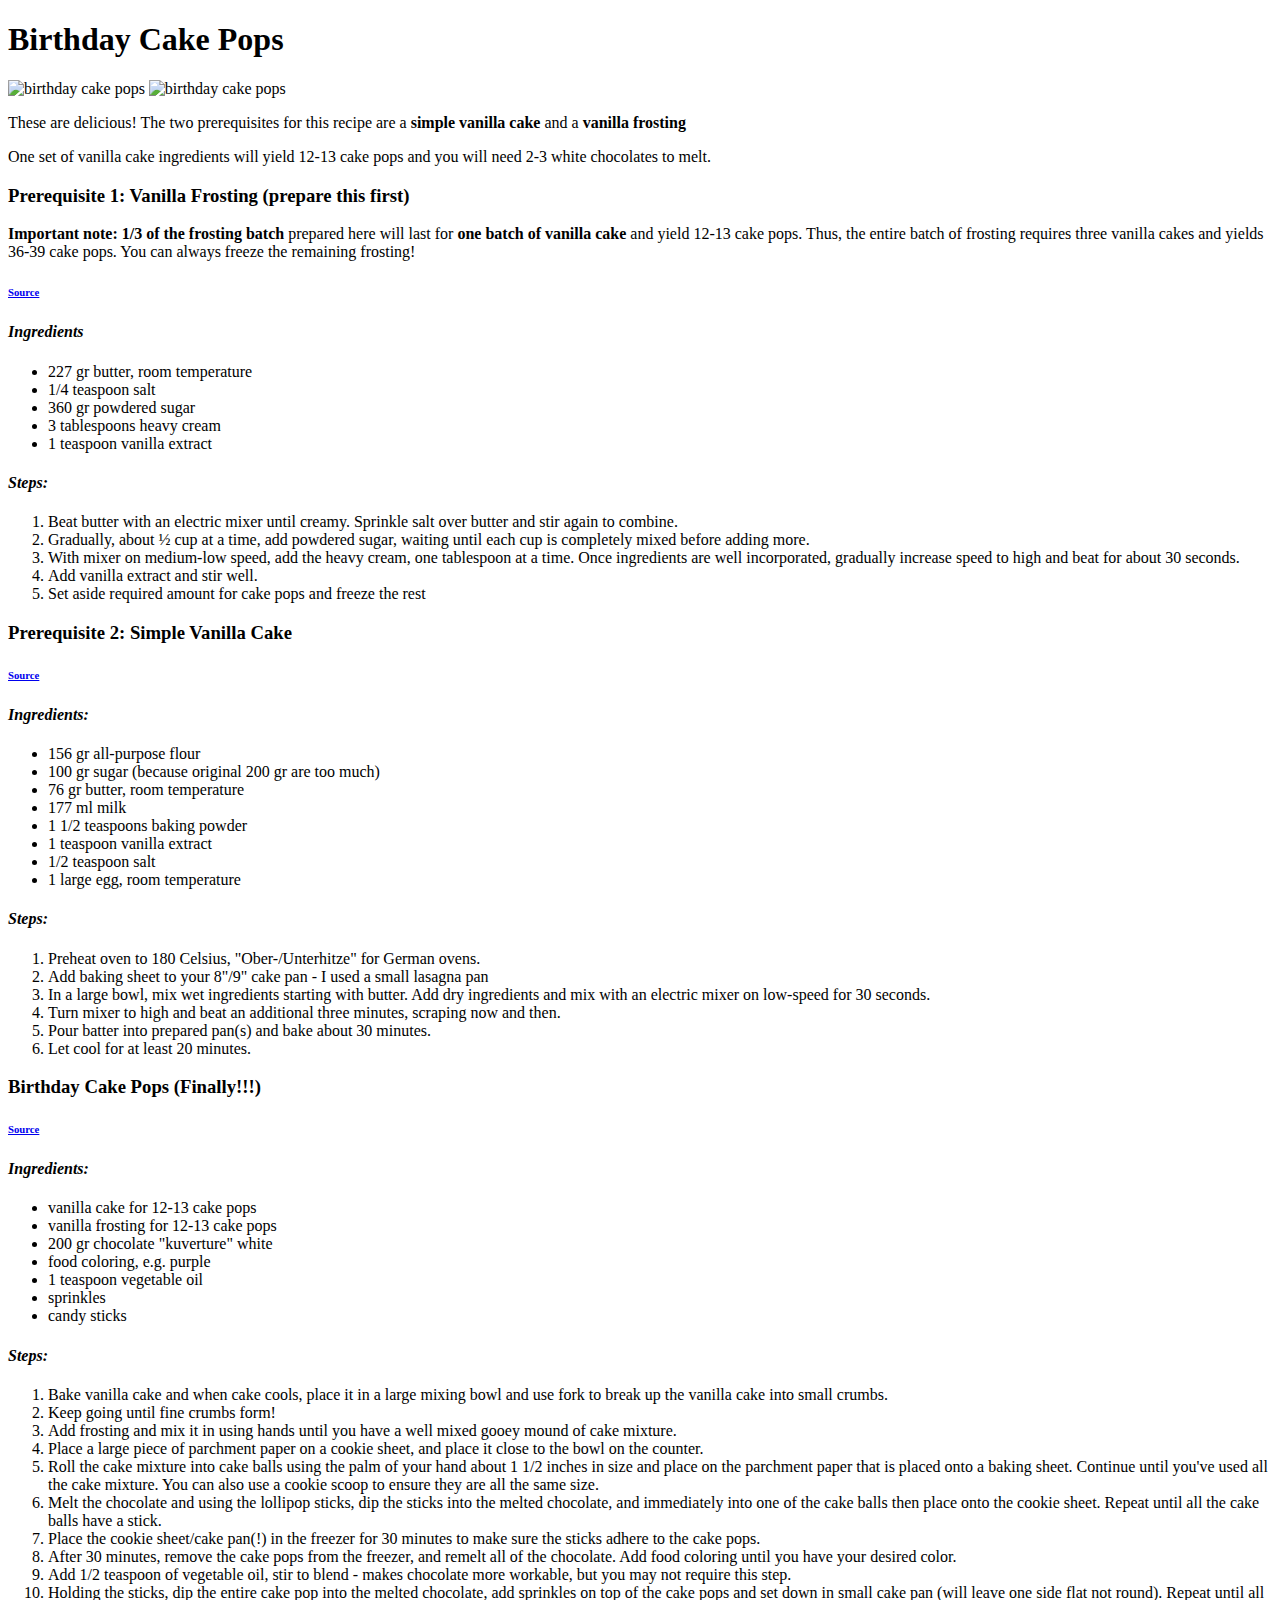
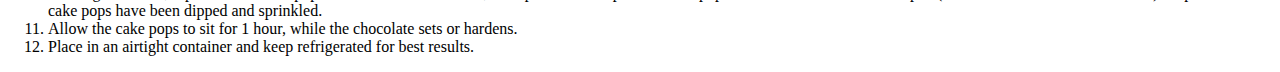
==== recipes/birthday_cake_pops.html @ c75761c3 "Update full recipe for BDay Cake Pops" ====
<!DOCTYPE html>
<html lang="en">
<head>
    <meta charset="UTF-8">
    <meta name="viewport" content="width=device-width, initial-scale=1.0">
    <title>Birthday Cake Pops</title>
</head>
<body>
    <h1>Birthday Cake Pops</h1>
    <img src="../images/birthday_cake_pops.webp" alt="birthday cake pops" height="480" width="320">
    <img src="../images/birthday_cake_pops_2.webp" alt="birthday cake pops" height="480" width="320">
    <p>These are delicious! The two prerequisites for this recipe are a <strong>simple vanilla cake</strong> and a <strong>vanilla frosting</strong></p>
    <p>One set of vanilla cake ingredients will yield 12-13 cake pops and you will need 2-3 white chocolates to melt.</p>
    <h3>Prerequisite 1: Vanilla Frosting <strong>(prepare this first)</strong></h3>
    <p><strong>Important note: 1/3 of the frosting batch</strong> prepared here will last for <strong>one batch of vanilla cake</strong> and yield 12-13 cake pops. Thus, the entire batch of frosting requires three vanilla cakes and yields 36-39 cake pops. You can always freeze the remaining frosting!</p>
    <h6><a href="https://sugarspunrun.com/vanilla-frosting-recipe/" target="_blank" rel="noopener noreferrer">Source</a></h6>
    <h4><em>Ingredients</em></h4>
    <ul>
        <li>227 gr butter, room temperature</li>
        <li>1/4 teaspoon salt</li>
        <li>360 gr powdered sugar</li>
        <li>3 tablespoons heavy cream</li>
        <li>1 teaspoon vanilla extract</li>
    </ul>
    <h4><em>Steps:</em></h4>
    <ol>
        <li>Beat butter with an electric mixer until creamy. Sprinkle salt over butter and stir again to combine.</li>
        <li>Gradually, about ½ cup at a time, add powdered sugar, waiting until each cup is completely mixed before adding more.</li>
        <li>With mixer on medium-low speed, add the heavy cream, one tablespoon at a time. Once ingredients are well incorporated, gradually increase speed to high and beat for about 30 seconds.</li>
        <li>Add vanilla extract and stir well.</li>
        <li>Set aside required amount for cake pops and freeze the rest</li>
    </ol>

    <h3>Prerequisite 2: Simple Vanilla Cake</h3>
    <h6><a href="https://frugalhausfrau.com/2016/01/29/basic-betty-crocker-white-cake/" target="_blank" rel="noopener noreferrer">Source</a></h6>
    <h4><em>Ingredients:</em></h4>
    <ul>
        <li>156 gr all-purpose flour</li>
        <li>100 gr sugar (because original 200 gr are too much)</li>
        <li>76 gr butter, room temperature</li>
        <li>177 ml milk</li>
        <li>1 1/2 teaspoons baking powder</li>
        <li>1 teaspoon vanilla extract</li>
        <li>1/2 teaspoon salt</li>
        <li>1 large egg, room temperature</li>
    </ul>
    <h4><em>Steps:</em></h4>
    <ol>
        <li>Preheat oven to 180 Celsius, "Ober-/Unterhitze" for German ovens.</li>
        <li>Add baking sheet to your 8"/9" cake pan - I used a small lasagna pan</li>
        <li>In a large bowl, mix wet ingredients starting with butter. Add dry ingredients and mix with an electric mixer on low-speed for 30 seconds.
        <li>Turn mixer to high and beat an additional three minutes, scraping now and then.</li>
        <li>Pour batter into prepared pan(s) and bake about 30 minutes.</li>
        <li>Let cool for at least 20 minutes.</li>
    </ol>

    <h3>Birthday Cake Pops (Finally!!!)</h3>
    <h6><a href="https://www.simplisticallyliving.com/copycat-starbucks-birthday-cake-pops/" target="_blank" rel="noopener noreferrer">Source</a></h6>
    <h4><em>Ingredients:</em></h4>
    <ul>
        <li>vanilla cake for 12-13 cake pops</li>
        <li>vanilla frosting for 12-13 cake pops</li>
        <li>200 gr chocolate "kuverture" white</li>
        <li>food coloring, e.g. purple</li>
        <li>1 teaspoon vegetable oil</li>
        <li>sprinkles</li>
        <li>candy sticks</li>
    </ul>
    <h4><em>Steps:</em></h4>
    <ol>
        <li>Bake vanilla cake and when cake cools, place it in a large mixing bowl and use fork to break up the vanilla cake into small crumbs.</li>
        <li>Keep going until fine crumbs form!</li>
        <li>Add frosting and mix it in using hands until you have a well mixed gooey mound of cake mixture.</li>
        <li>Place a large piece of parchment paper on a cookie sheet, and place it close to the bowl on the counter.</li>
        <li>Roll the cake mixture into cake balls using the palm of your hand about 1 1/2 inches in size and place on the parchment paper that is placed onto a baking sheet. Continue until you've used all the cake mixture. You can also use a cookie scoop to ensure they are all the same size.</li>
        <li>Melt the chocolate and using the lollipop sticks, dip the sticks into the melted chocolate, and immediately into one of the cake balls then place onto the cookie sheet. Repeat until all the cake balls have a stick.</li>
        <li>Place the cookie sheet/cake pan(!) in the freezer for 30 minutes to make sure the sticks adhere to the cake pops.</li>
        <li>After 30 minutes, remove the cake pops from the freezer, and remelt all of the chocolate. Add food coloring until you have your desired color.</li>
        <li>Add 1/2 teaspoon of vegetable oil, stir to blend - makes chocolate more workable, but you may not require this step.</li>
        <li>Holding the sticks, dip the entire cake pop into the melted chocolate, add sprinkles on top of the cake pops and set down in small cake pan (will leave one side flat not round). Repeat until all cake pops have been dipped and sprinkled.</li>
        <li>Allow the cake pops to sit for 1 hour, while the chocolate sets or hardens.</li>
        <li>Place in an airtight container and keep refrigerated for best results.</li>
    </ol>
</body>
</html>


<!-- 1) Heading 2) Image (Size!) 3) Description
4) Ingredients (heading) unordered list
5) Steps (heading) ordered list -->
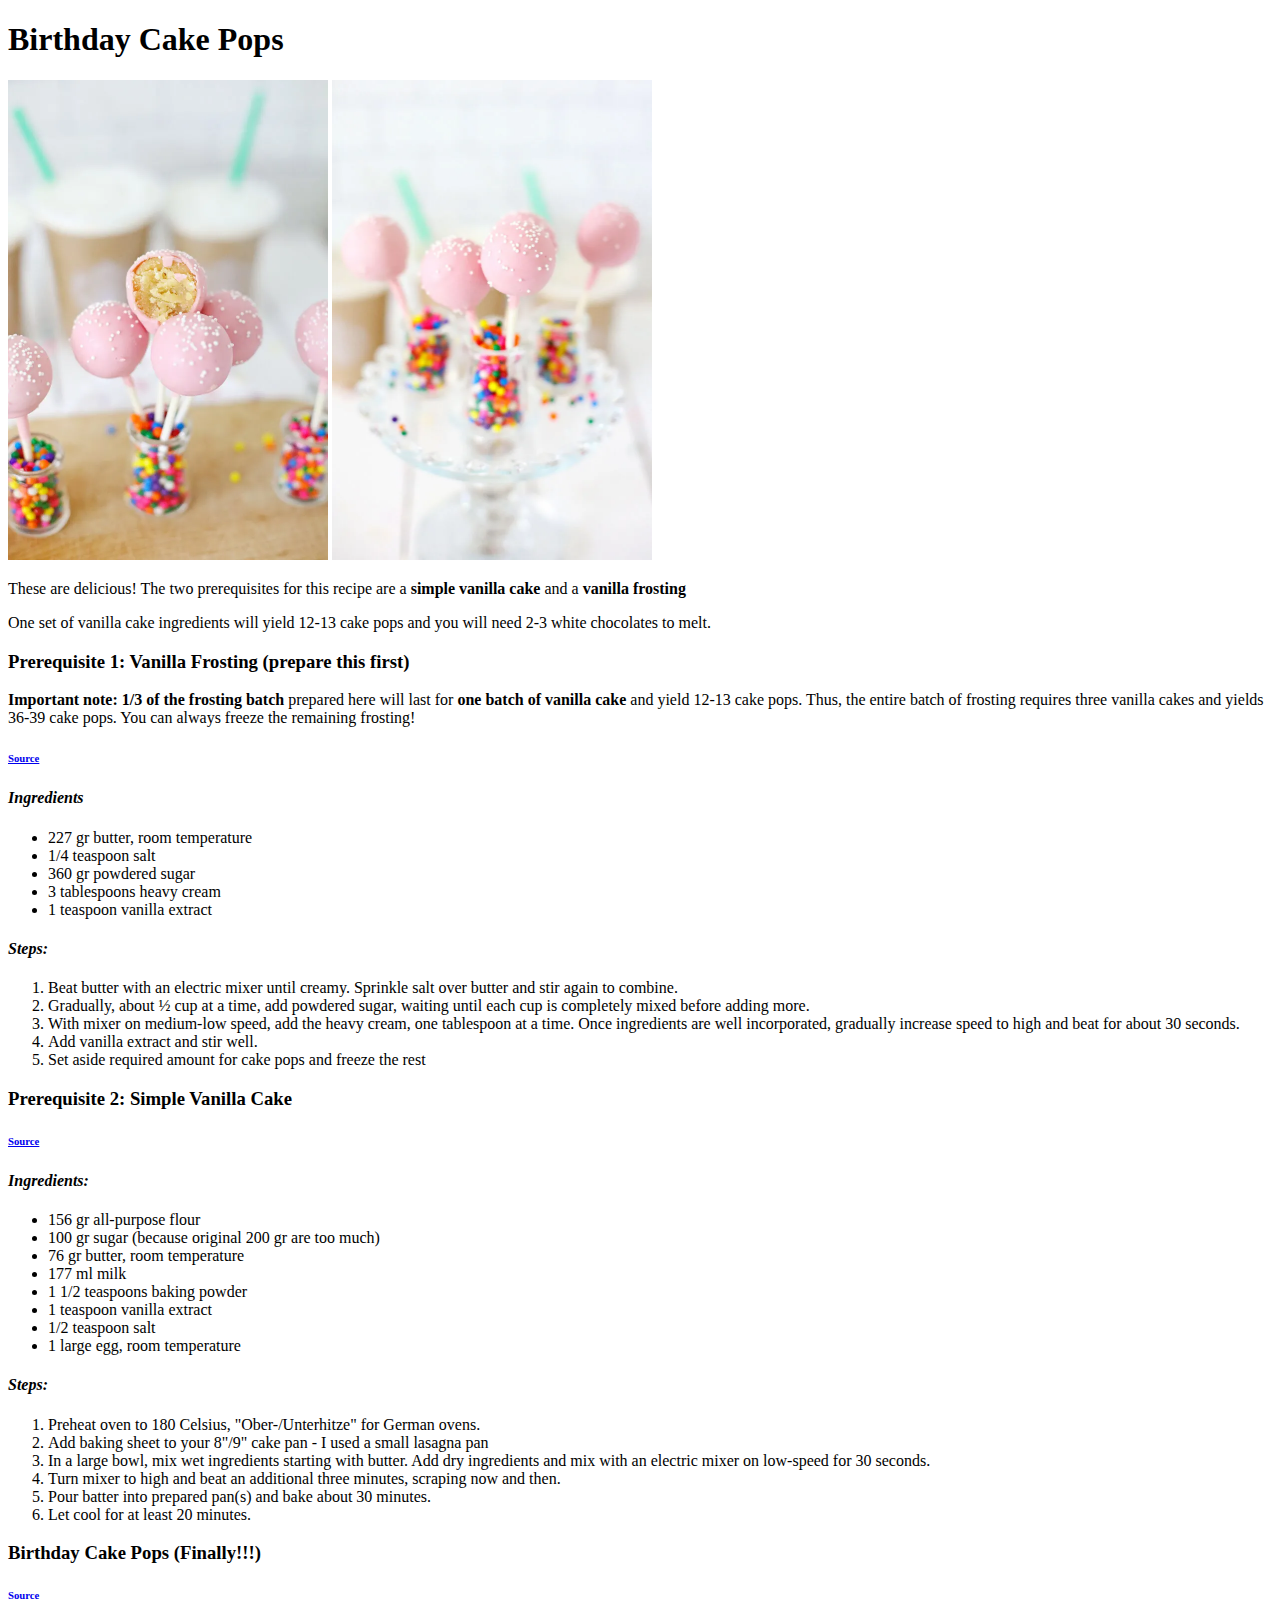
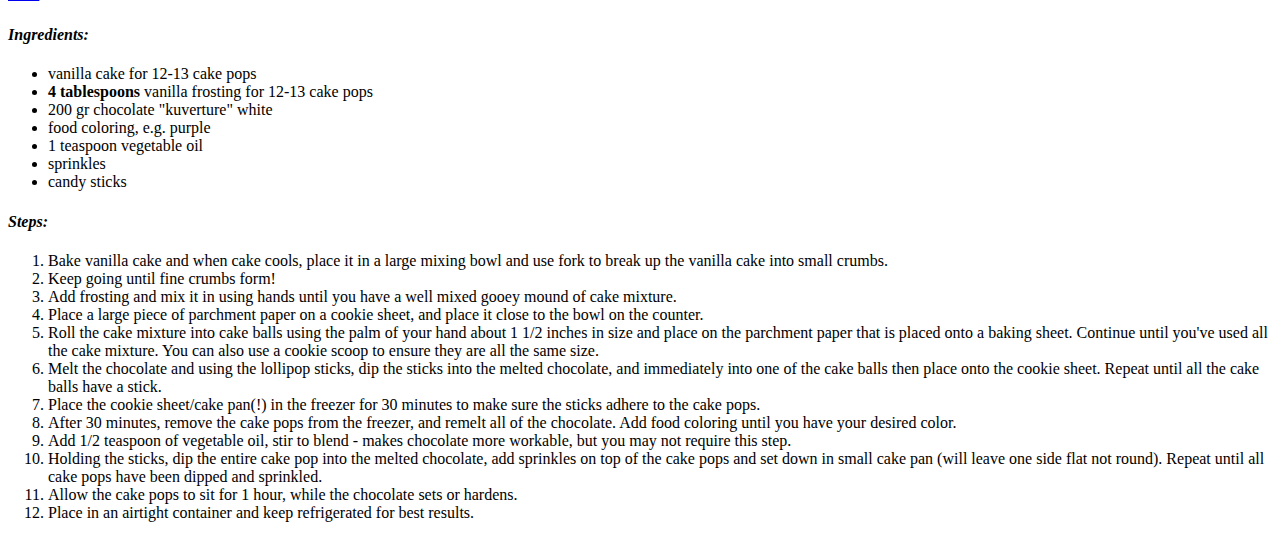
==== commit 59290e95: "Add missing ingredient" ====
--- a/recipes/birthday_cake_pops.html
+++ b/recipes/birthday_cake_pops.html
@@ -59,7 +59,7 @@
     <h4><em>Ingredients:</em></h4>
     <ul>
         <li>vanilla cake for 12-13 cake pops</li>
-        <li>vanilla frosting for 12-13 cake pops</li>
+        <li><strong>4 tablespoons</strong> vanilla frosting for 12-13 cake pops</li>
         <li>200 gr chocolate "kuverture" white</li>
         <li>food coloring, e.g. purple</li>
         <li>1 teaspoon vegetable oil</li>
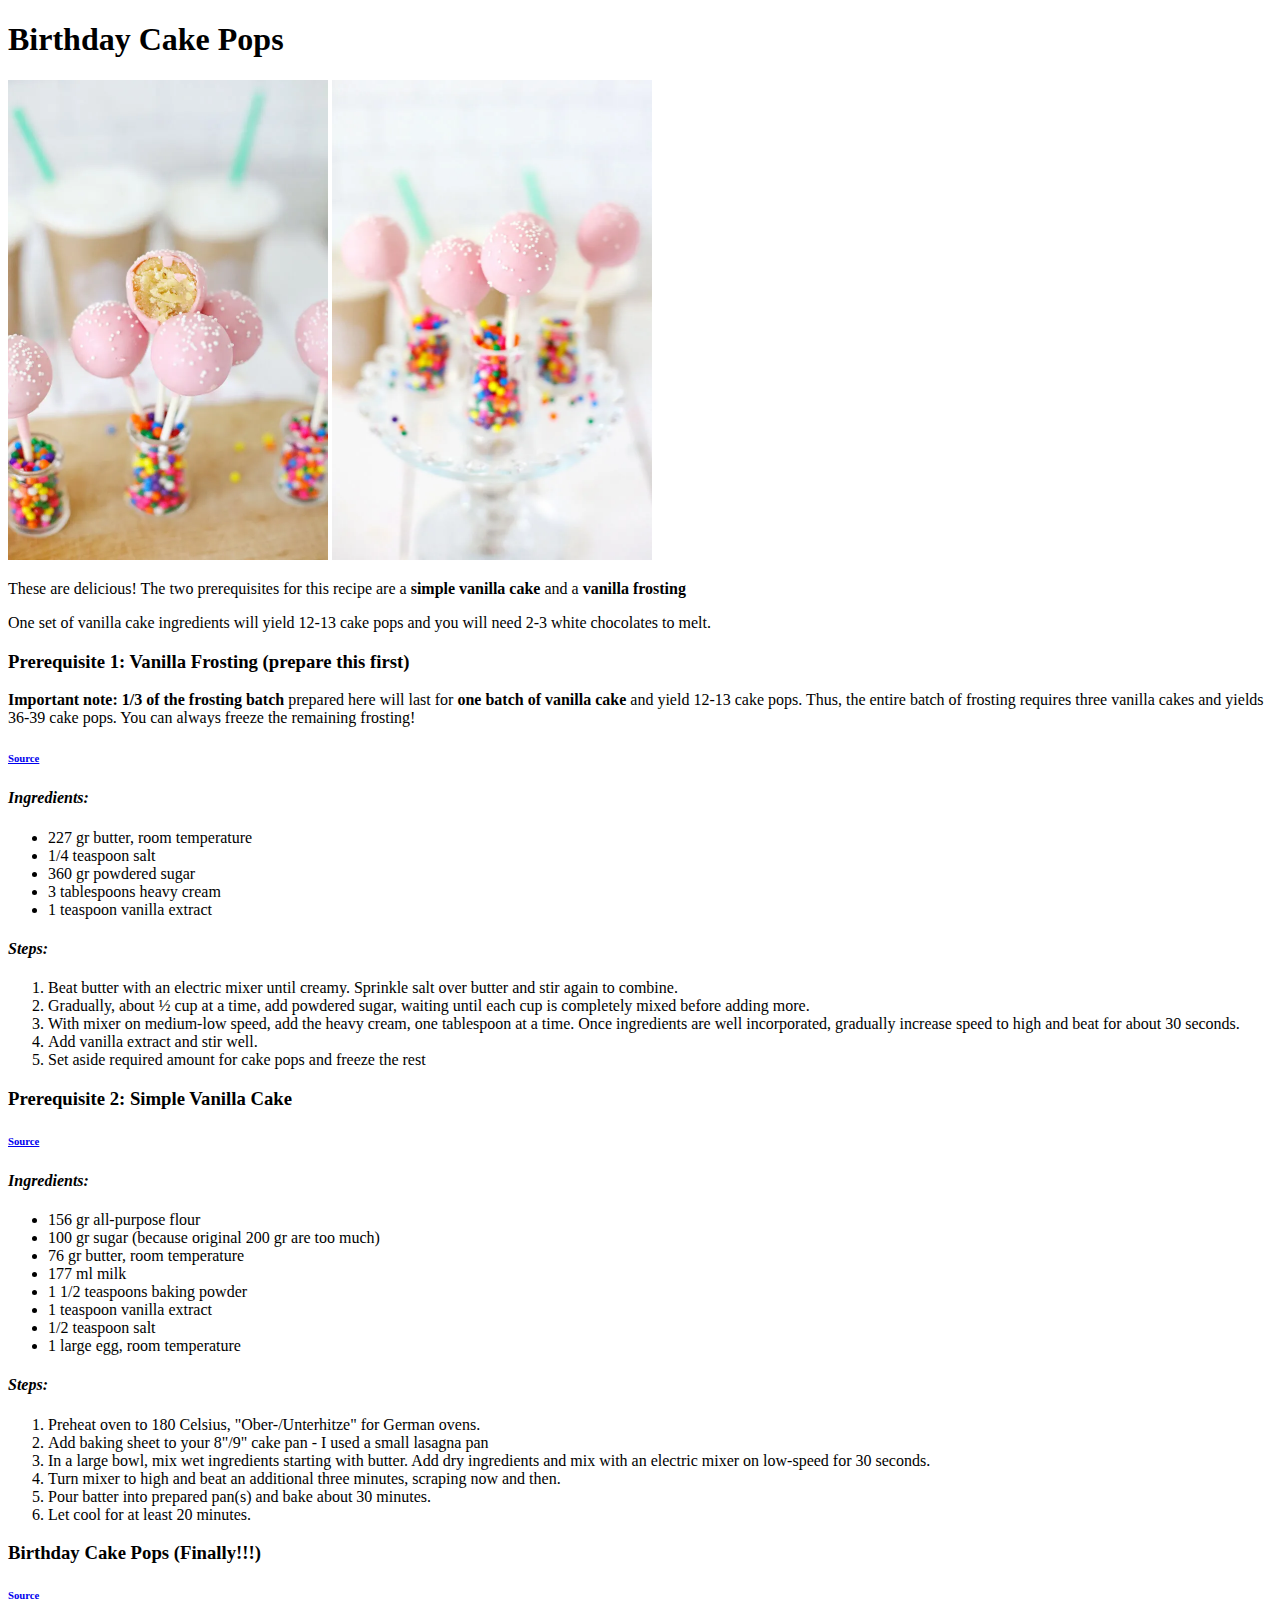
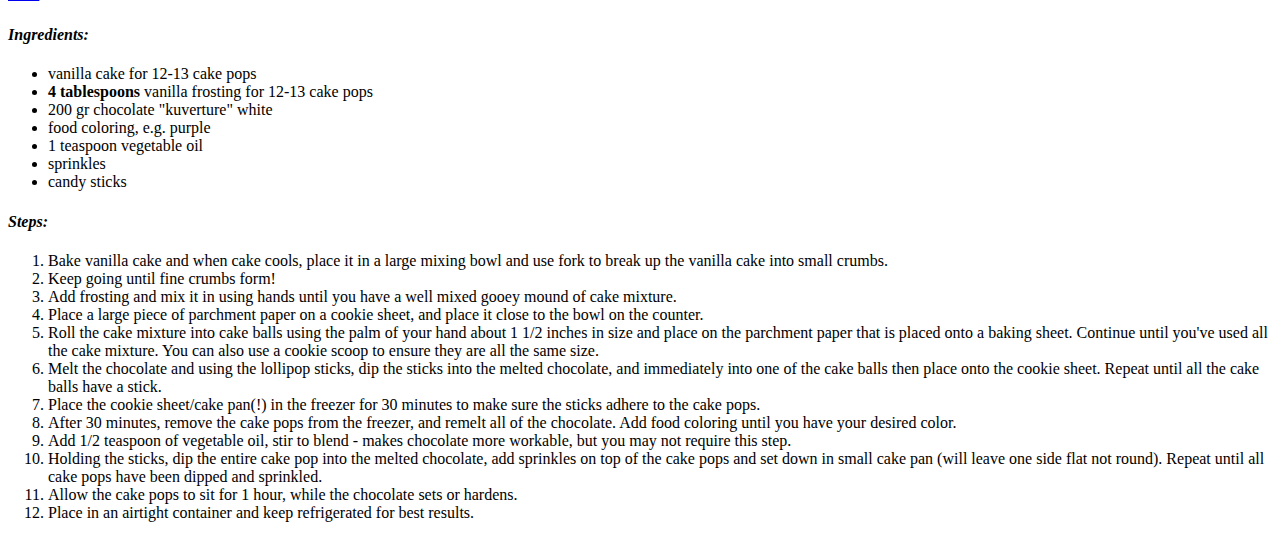
==== commit 99331c64: "Fixed typos." ====
--- a/recipes/birthday_cake_pops.html
+++ b/recipes/birthday_cake_pops.html
@@ -14,7 +14,7 @@
     <h3>Prerequisite 1: Vanilla Frosting <strong>(prepare this first)</strong></h3>
     <p><strong>Important note: 1/3 of the frosting batch</strong> prepared here will last for <strong>one batch of vanilla cake</strong> and yield 12-13 cake pops. Thus, the entire batch of frosting requires three vanilla cakes and yields 36-39 cake pops. You can always freeze the remaining frosting!</p>
     <h6><a href="https://sugarspunrun.com/vanilla-frosting-recipe/" target="_blank" rel="noopener noreferrer">Source</a></h6>
-    <h4><em>Ingredients</em></h4>
+    <h4><em>Ingredients:</em></h4>
     <ul>
         <li>227 gr butter, room temperature</li>
         <li>1/4 teaspoon salt</li>
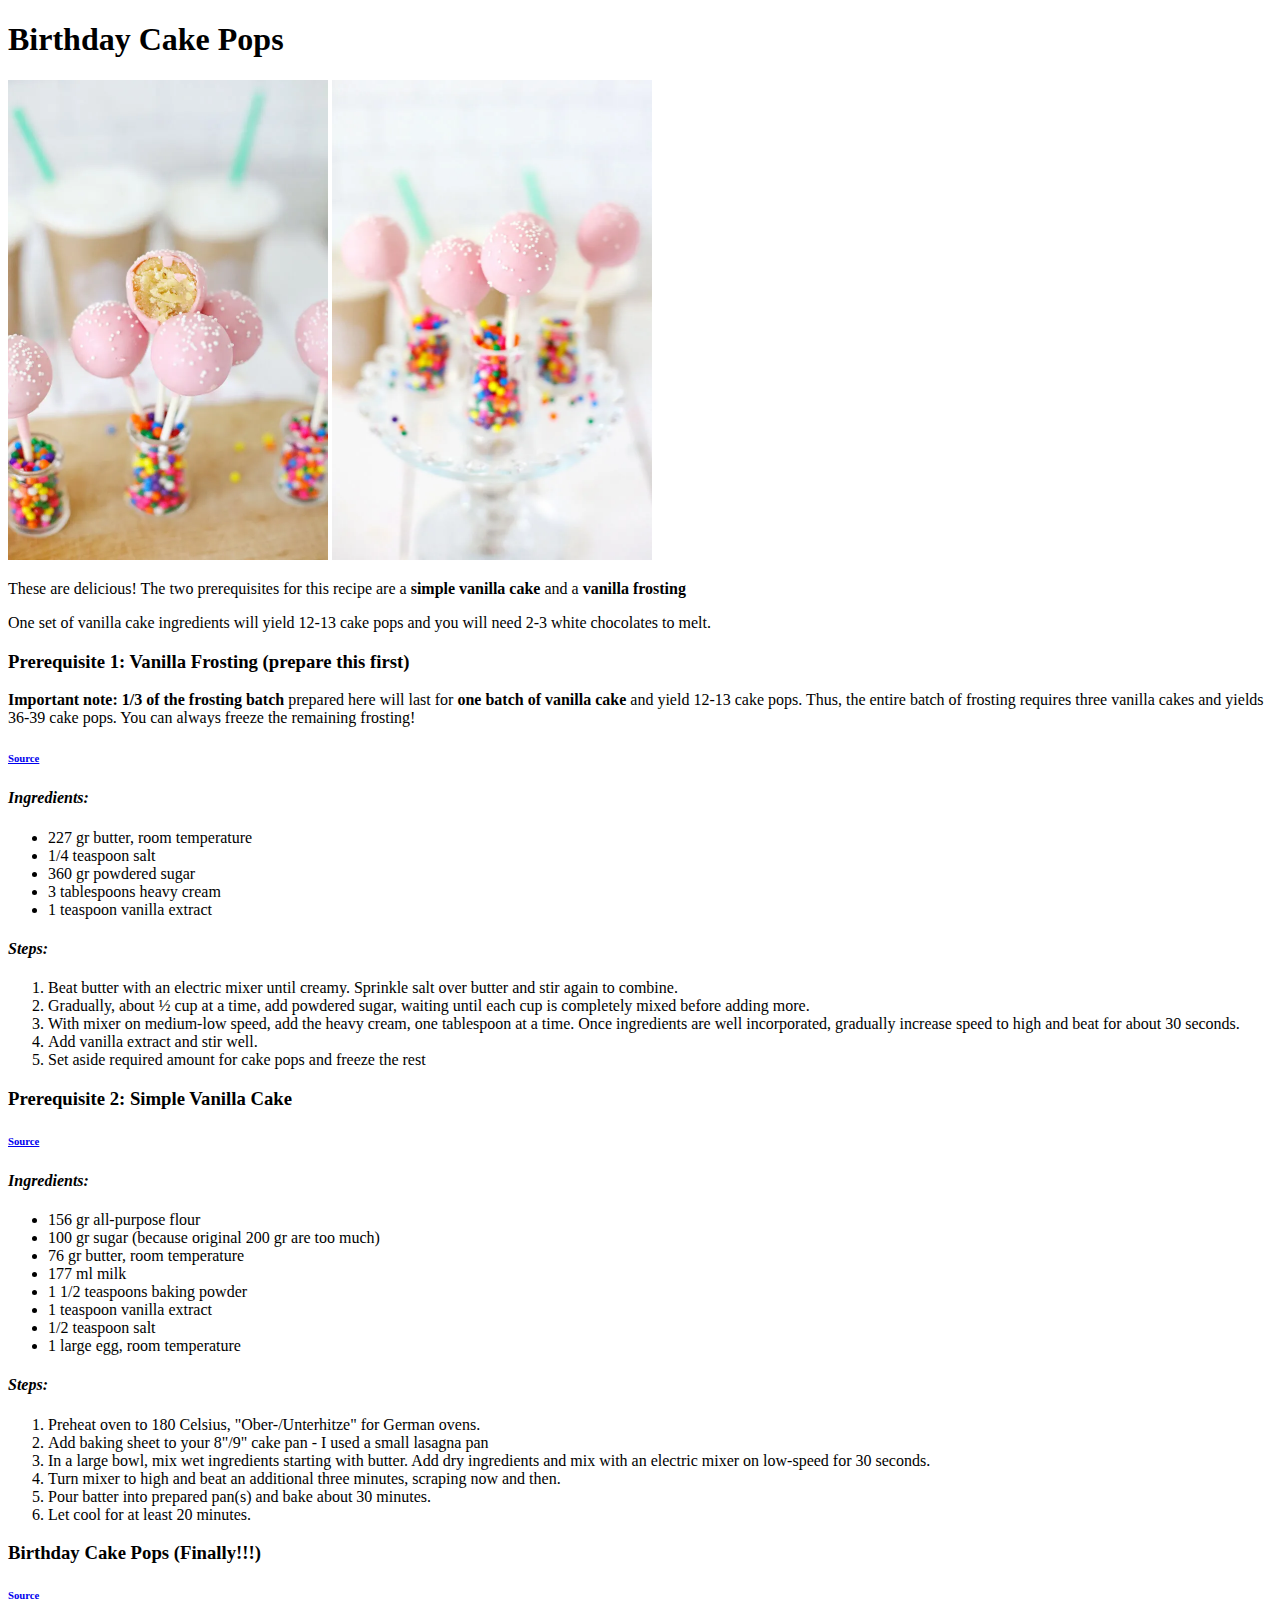
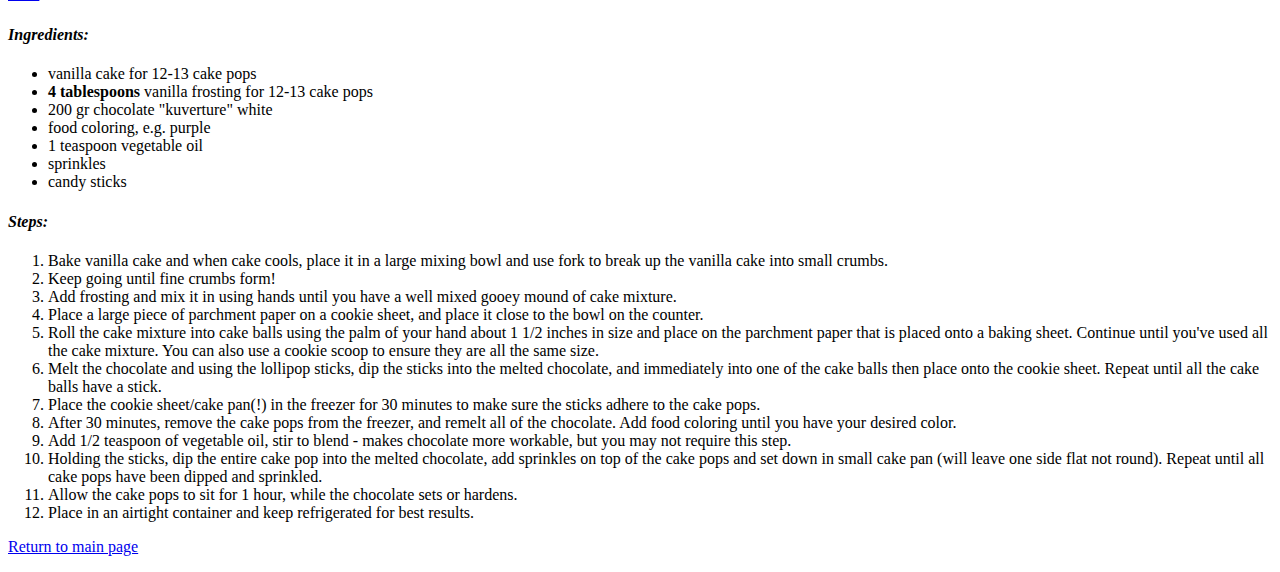
==== commit e13ffd7b: "Add link "back to home" aka overview of recipes" ====
--- a/recipes/birthday_cake_pops.html
+++ b/recipes/birthday_cake_pops.html
@@ -81,6 +81,9 @@
         <li>Allow the cake pops to sit for 1 hour, while the chocolate sets or hardens.</li>
         <li>Place in an airtight container and keep refrigerated for best results.</li>
     </ol>
+    <p>
+        <a href="../index.html">Return to main page</a>
+    </p>
 </body>
 </html>
 
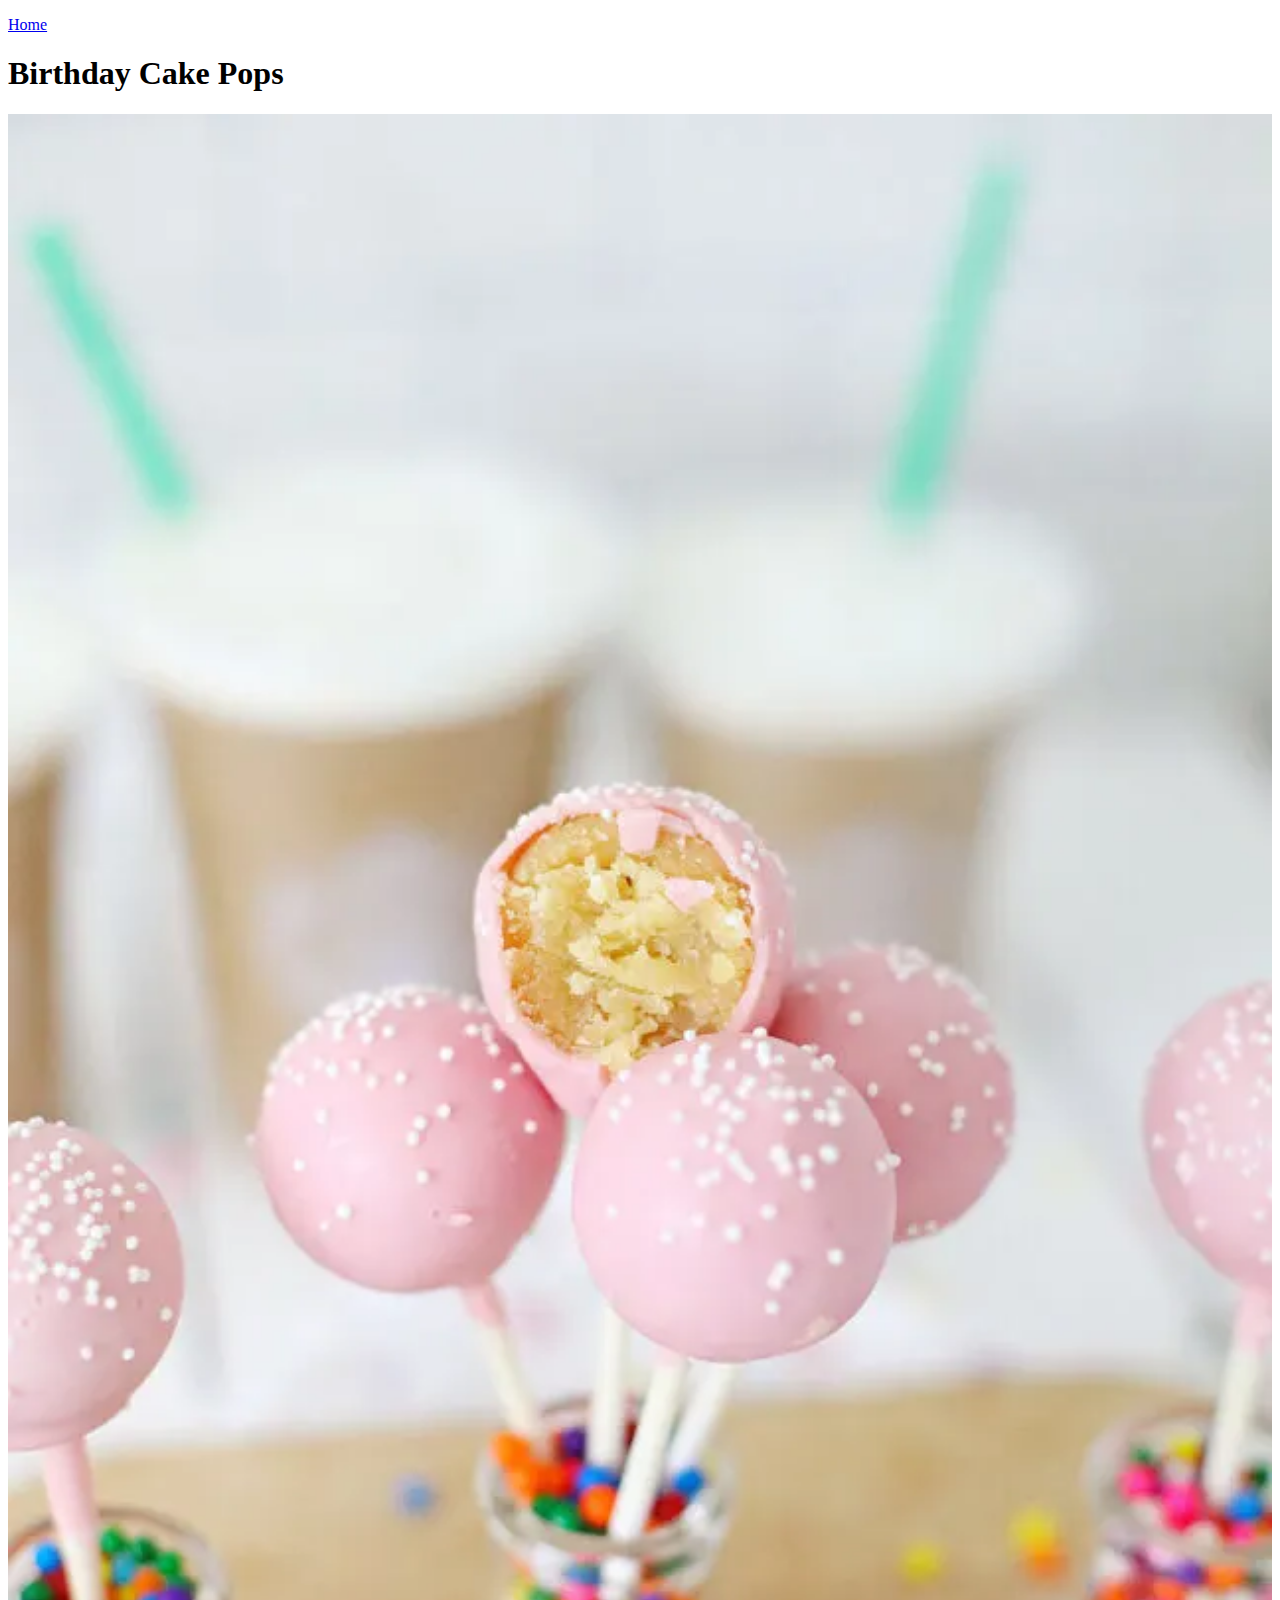
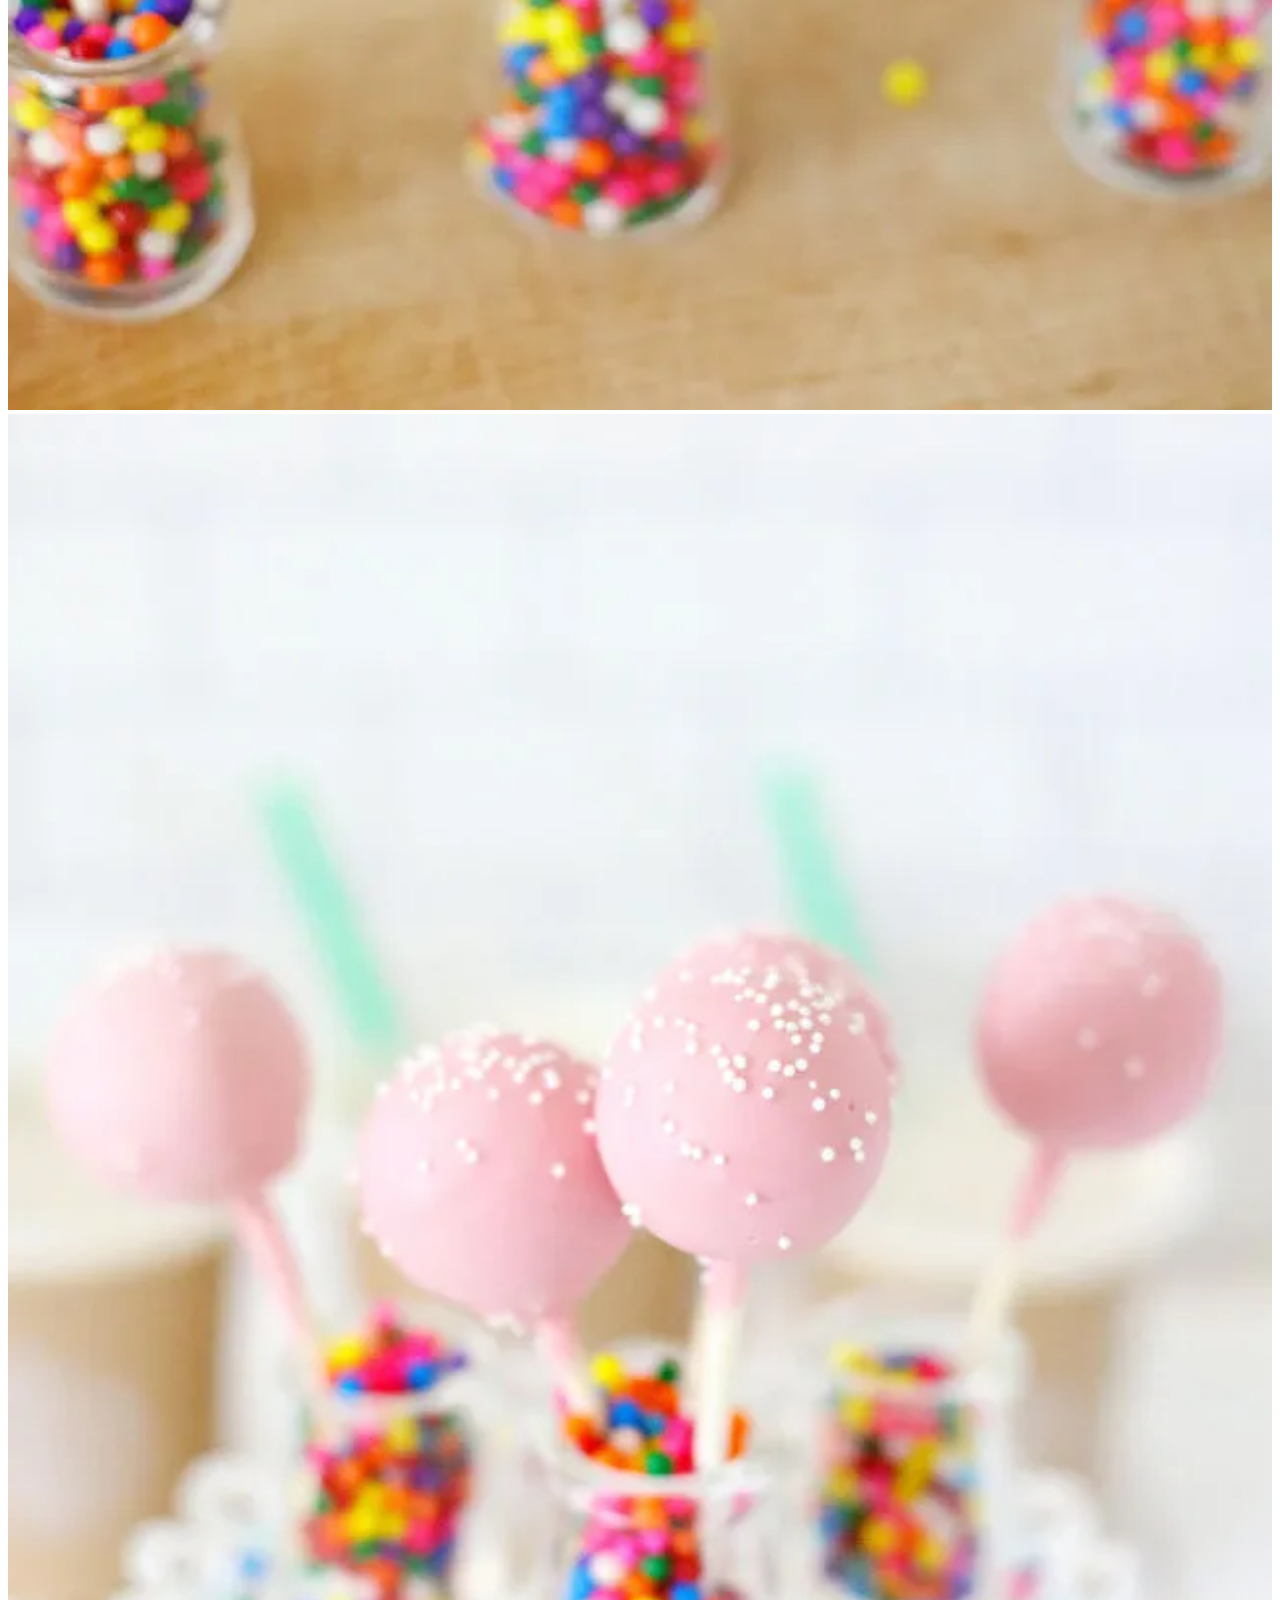
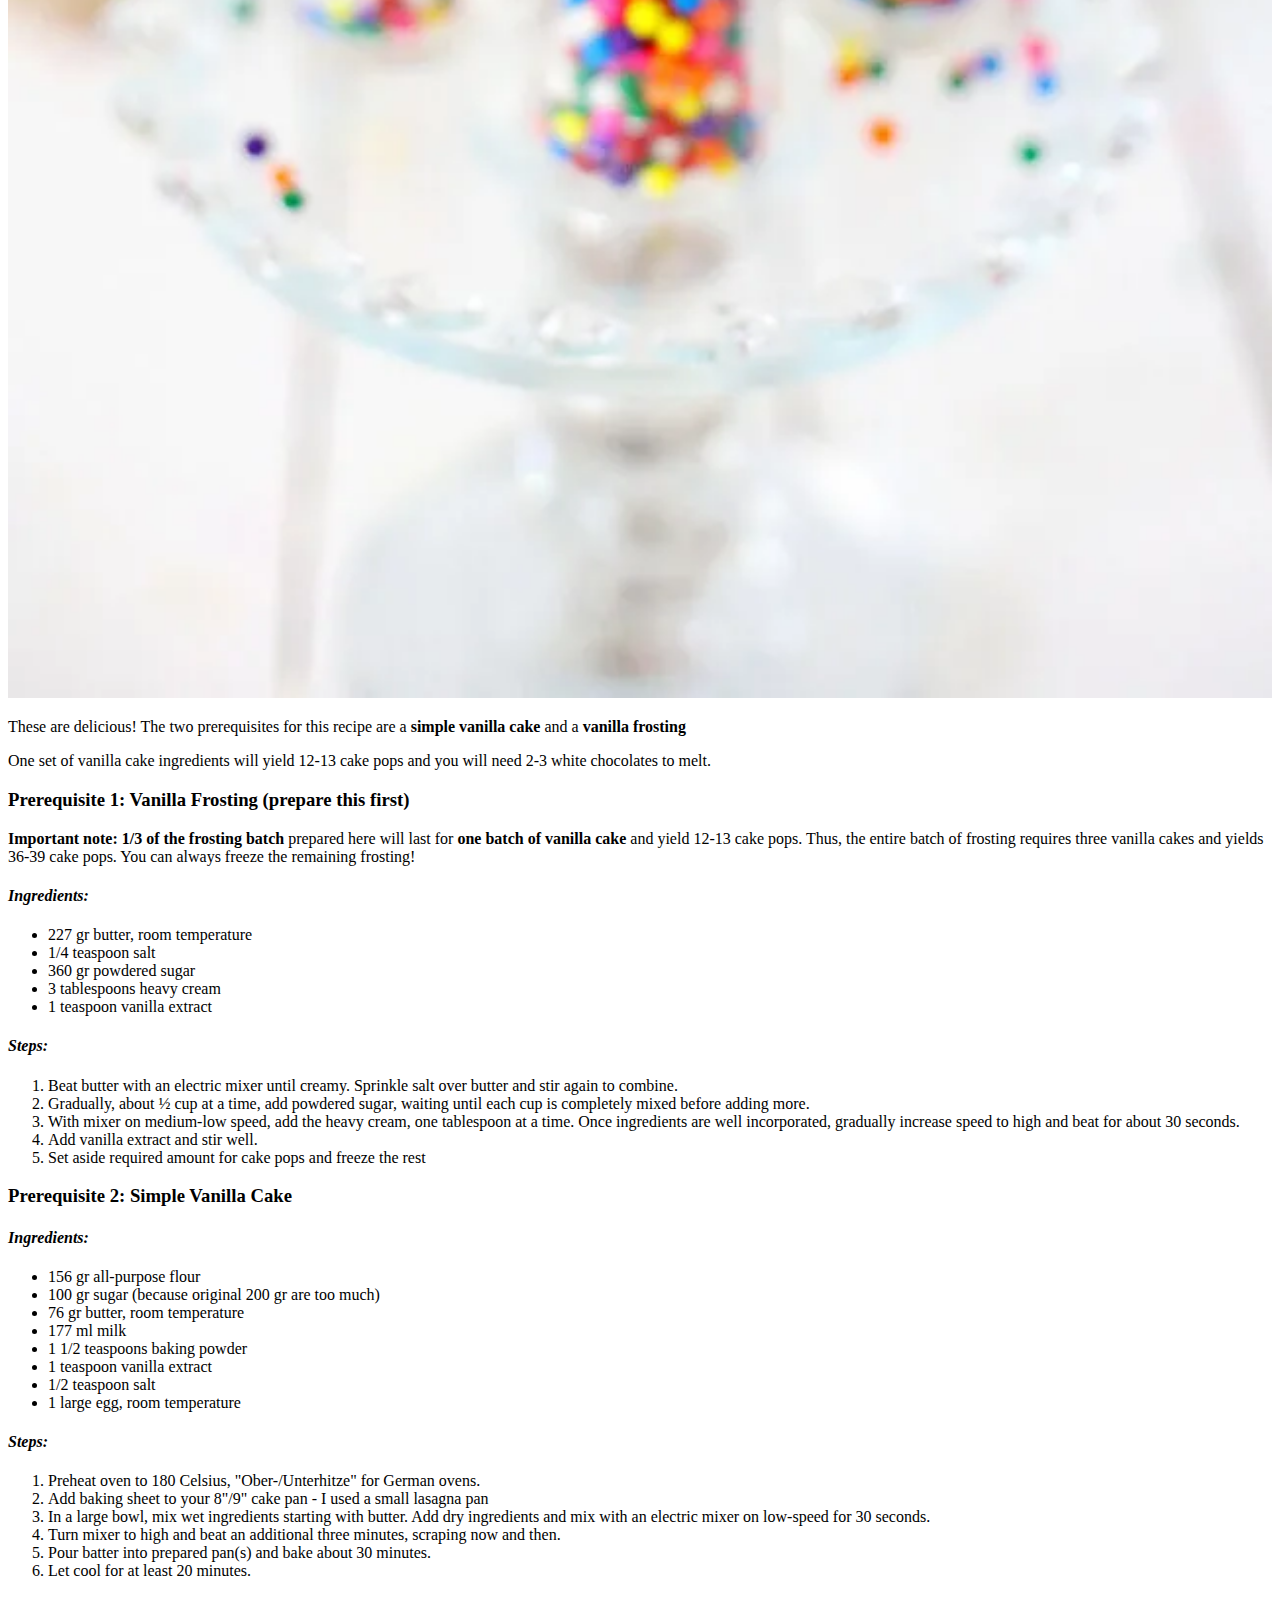
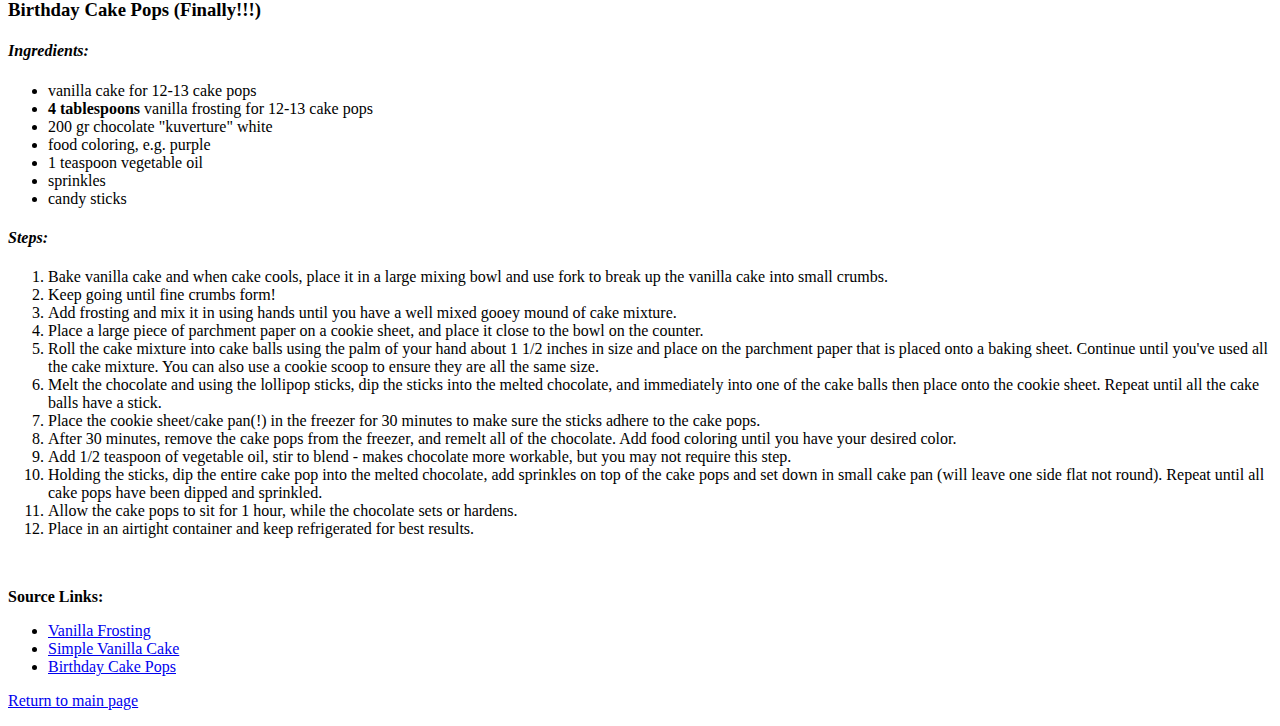
==== commit 88412505: "dd home button and return button" ====
--- a/recipes/birthday_cake_pops.html
+++ b/recipes/birthday_cake_pops.html
@@ -4,16 +4,25 @@
     <meta charset="UTF-8">
     <meta name="viewport" content="width=device-width, initial-scale=1.0">
     <title>Birthday Cake Pops</title>
+    <link rel="stylesheet" href="../style.css">
 </head>
 <body>
+    <div class="header">
+        <p><a href="../index.html">Home</a></p>
+    </div>
     <h1>Birthday Cake Pops</h1>
-    <img src="../images/birthday_cake_pops.webp" alt="birthday cake pops" height="480" width="320">
-    <img src="../images/birthday_cake_pops_2.webp" alt="birthday cake pops" height="480" width="320">
+    <div class="row">
+        <div class="column">
+            <img src="../images/birthday_cake_pops.webp" alt="birthday cake pops" width="100%">
+        </div>
+        <div class="column">
+            <img src="../images/birthday_cake_pops_2.webp" alt="birthday cake pops" width="100%">
+        </div>
+    </div>
     <p>These are delicious! The two prerequisites for this recipe are a <strong>simple vanilla cake</strong> and a <strong>vanilla frosting</strong></p>
     <p>One set of vanilla cake ingredients will yield 12-13 cake pops and you will need 2-3 white chocolates to melt.</p>
     <h3>Prerequisite 1: Vanilla Frosting <strong>(prepare this first)</strong></h3>
     <p><strong>Important note: 1/3 of the frosting batch</strong> prepared here will last for <strong>one batch of vanilla cake</strong> and yield 12-13 cake pops. Thus, the entire batch of frosting requires three vanilla cakes and yields 36-39 cake pops. You can always freeze the remaining frosting!</p>
-    <h6><a href="https://sugarspunrun.com/vanilla-frosting-recipe/" target="_blank" rel="noopener noreferrer">Source</a></h6>
     <h4><em>Ingredients:</em></h4>
     <ul>
         <li>227 gr butter, room temperature</li>
@@ -30,9 +39,7 @@
         <li>Add vanilla extract and stir well.</li>
         <li>Set aside required amount for cake pops and freeze the rest</li>
     </ol>
-
     <h3>Prerequisite 2: Simple Vanilla Cake</h3>
-    <h6><a href="https://frugalhausfrau.com/2016/01/29/basic-betty-crocker-white-cake/" target="_blank" rel="noopener noreferrer">Source</a></h6>
     <h4><em>Ingredients:</em></h4>
     <ul>
         <li>156 gr all-purpose flour</li>
@@ -55,7 +62,6 @@
     </ol>
 
     <h3>Birthday Cake Pops (Finally!!!)</h3>
-    <h6><a href="https://www.simplisticallyliving.com/copycat-starbucks-birthday-cake-pops/" target="_blank" rel="noopener noreferrer">Source</a></h6>
     <h4><em>Ingredients:</em></h4>
     <ul>
         <li>vanilla cake for 12-13 cake pops</li>
@@ -81,6 +87,16 @@
         <li>Allow the cake pops to sit for 1 hour, while the chocolate sets or hardens.</li>
         <li>Place in an airtight container and keep refrigerated for best results.</li>
     </ol>
+    <br>
+    <div class="Sources">
+        <p><strong>Source Links:</strong> 
+            <ul>
+                <li><a href="https://sugarspunrun.com/vanilla-frosting-recipe/" target="_blank" rel="noopener noreferrer">Vanilla Frosting</a></li>
+                <li><a href="https://frugalhausfrau.com/2016/01/29/basic-betty-crocker-white-cake/" target="_blank" rel="noopener noreferrer">Simple Vanilla Cake</a></li>
+                <li><a href="https://www.simplisticallyliving.com/copycat-starbucks-birthday-cake-pops/" target="_blank" rel="noopener noreferrer">Birthday Cake Pops</a></li>
+            </ul>
+        </p>
+    <div>
     <p>
         <a href="../index.html">Return to main page</a>
     </p>
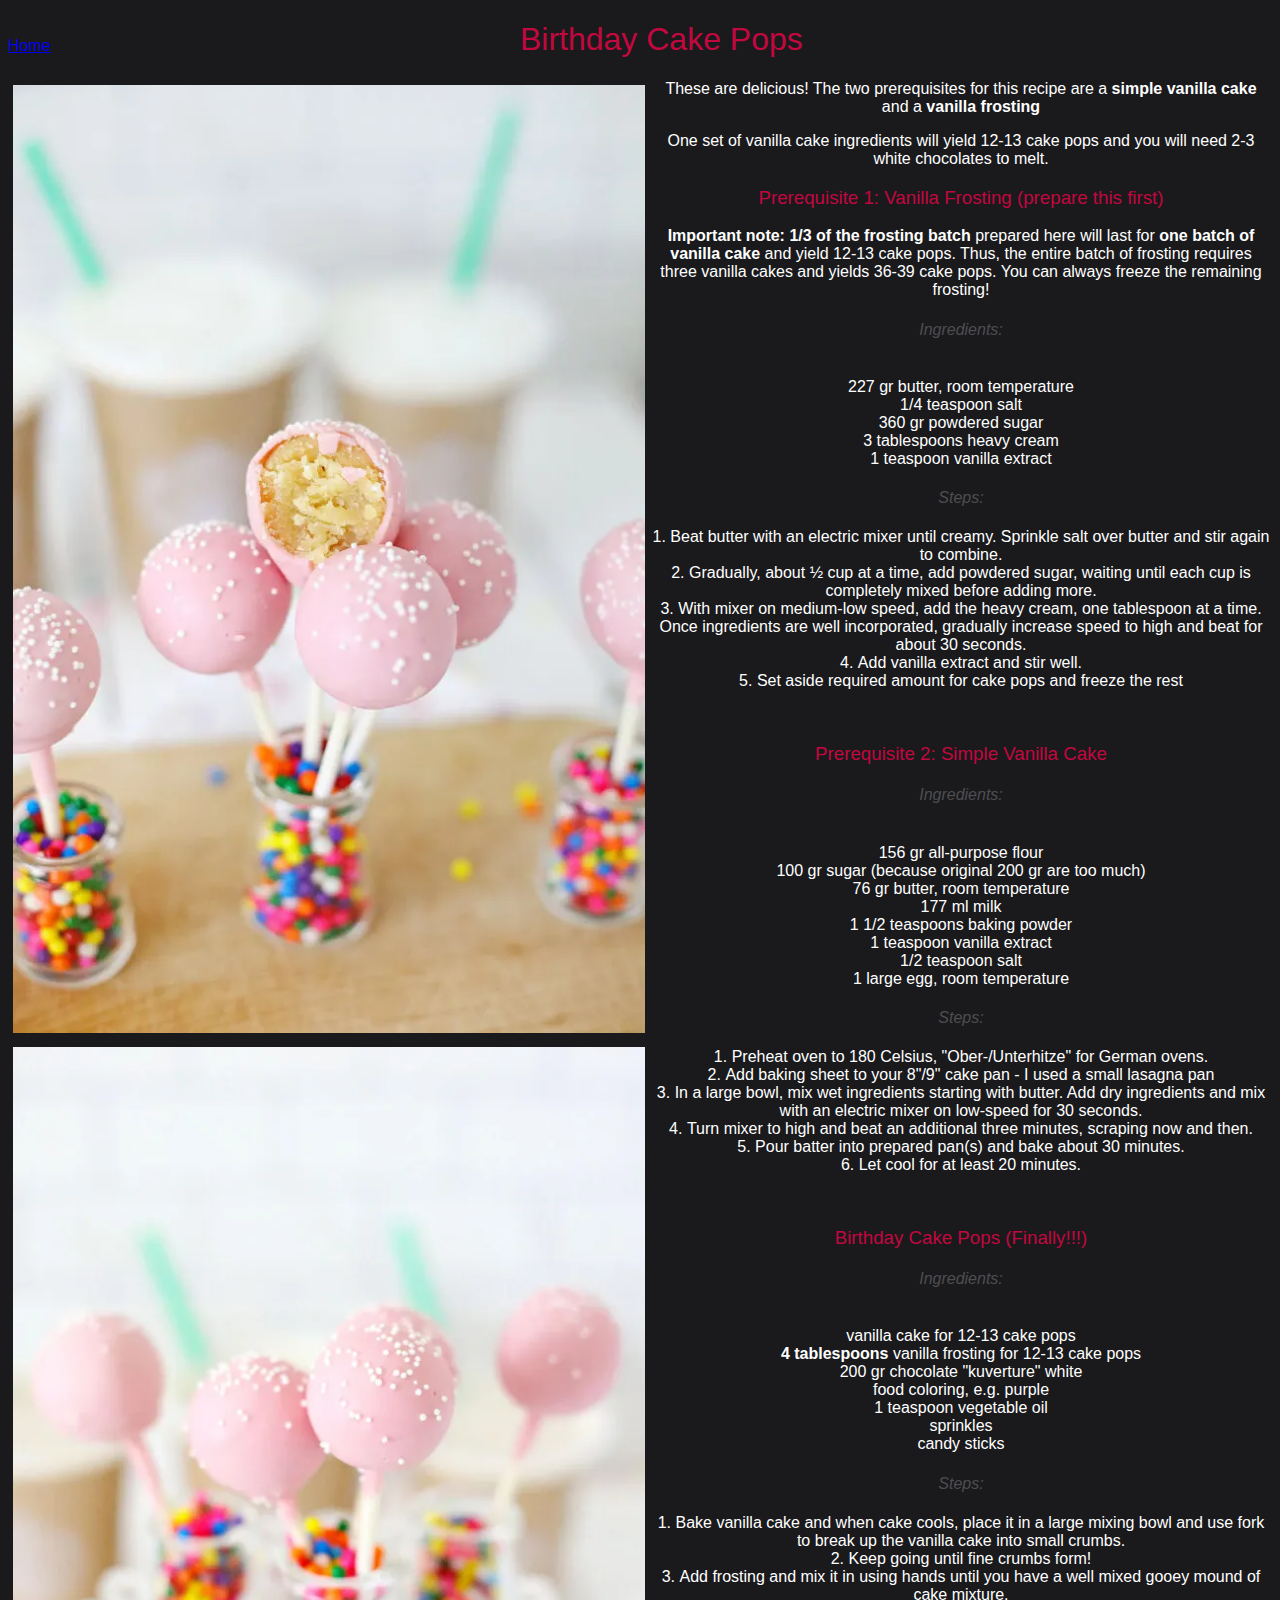
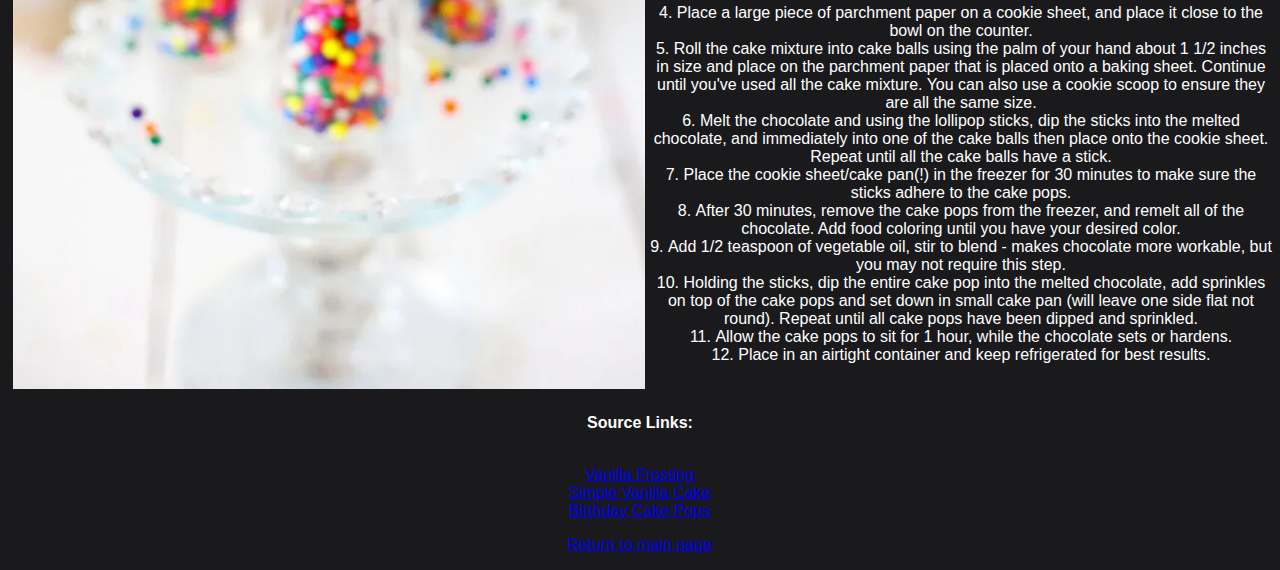
==== commit 09da2ab4: "Add line breaks, extra spacing" ====
--- a/recipes/birthday_cake_pops.html
+++ b/recipes/birthday_cake_pops.html
@@ -39,6 +39,7 @@
         <li>Add vanilla extract and stir well.</li>
         <li>Set aside required amount for cake pops and freeze the rest</li>
     </ol>
+    <br>
     <h3>Prerequisite 2: Simple Vanilla Cake</h3>
     <h4><em>Ingredients:</em></h4>
     <ul>
@@ -60,18 +61,16 @@
         <li>Pour batter into prepared pan(s) and bake about 30 minutes.</li>
         <li>Let cool for at least 20 minutes.</li>
     </ol>
-
+    <br>
     <h3>Birthday Cake Pops (Finally!!!)</h3>
     <h4><em>Ingredients:</em></h4>
-    <ul>
-        <li>vanilla cake for 12-13 cake pops</li>
+    <ul><li>vanilla cake for 12-13 cake pops</li>
         <li><strong>4 tablespoons</strong> vanilla frosting for 12-13 cake pops</li>
         <li>200 gr chocolate "kuverture" white</li>
         <li>food coloring, e.g. purple</li>
         <li>1 teaspoon vegetable oil</li>
         <li>sprinkles</li>
-        <li>candy sticks</li>
-    </ul>
+        <li>candy sticks</li></ul>
     <h4><em>Steps:</em></h4>
     <ol>
         <li>Bake vanilla cake and when cake cools, place it in a large mixing bowl and use fork to break up the vanilla cake into small crumbs.</li>
--- a/style.css
+++ b/style.css
@@ -0,0 +1,45 @@
+body {
+    font-family: Tahoma, Helvetica, sans-serif;
+    background-color: #1A1A1D;
+    color: white;
+    text-align: center;
+    list-style-position: inside;
+}
+
+h3, h1 {
+    color: #C3073F;
+    font-weight: lighter;
+}
+
+h4 { 
+    color: #4E4E50;
+    font-weight: lighter;
+}
+
+/*  images: height="480" width="320" */
+
+ul {
+    list-style-type: none;
+    display: inline;
+}
+
+.column {
+    float: left;
+    width: 50%;
+    padding: 5px;
+}
+/*does not work*/
+.header {
+    float: left;
+}
+
+.sources {
+    font-weight: lighter;
+}
+
+.cookie {
+    color: #950740;
+    font-size: 15pt;
+}
+
+
